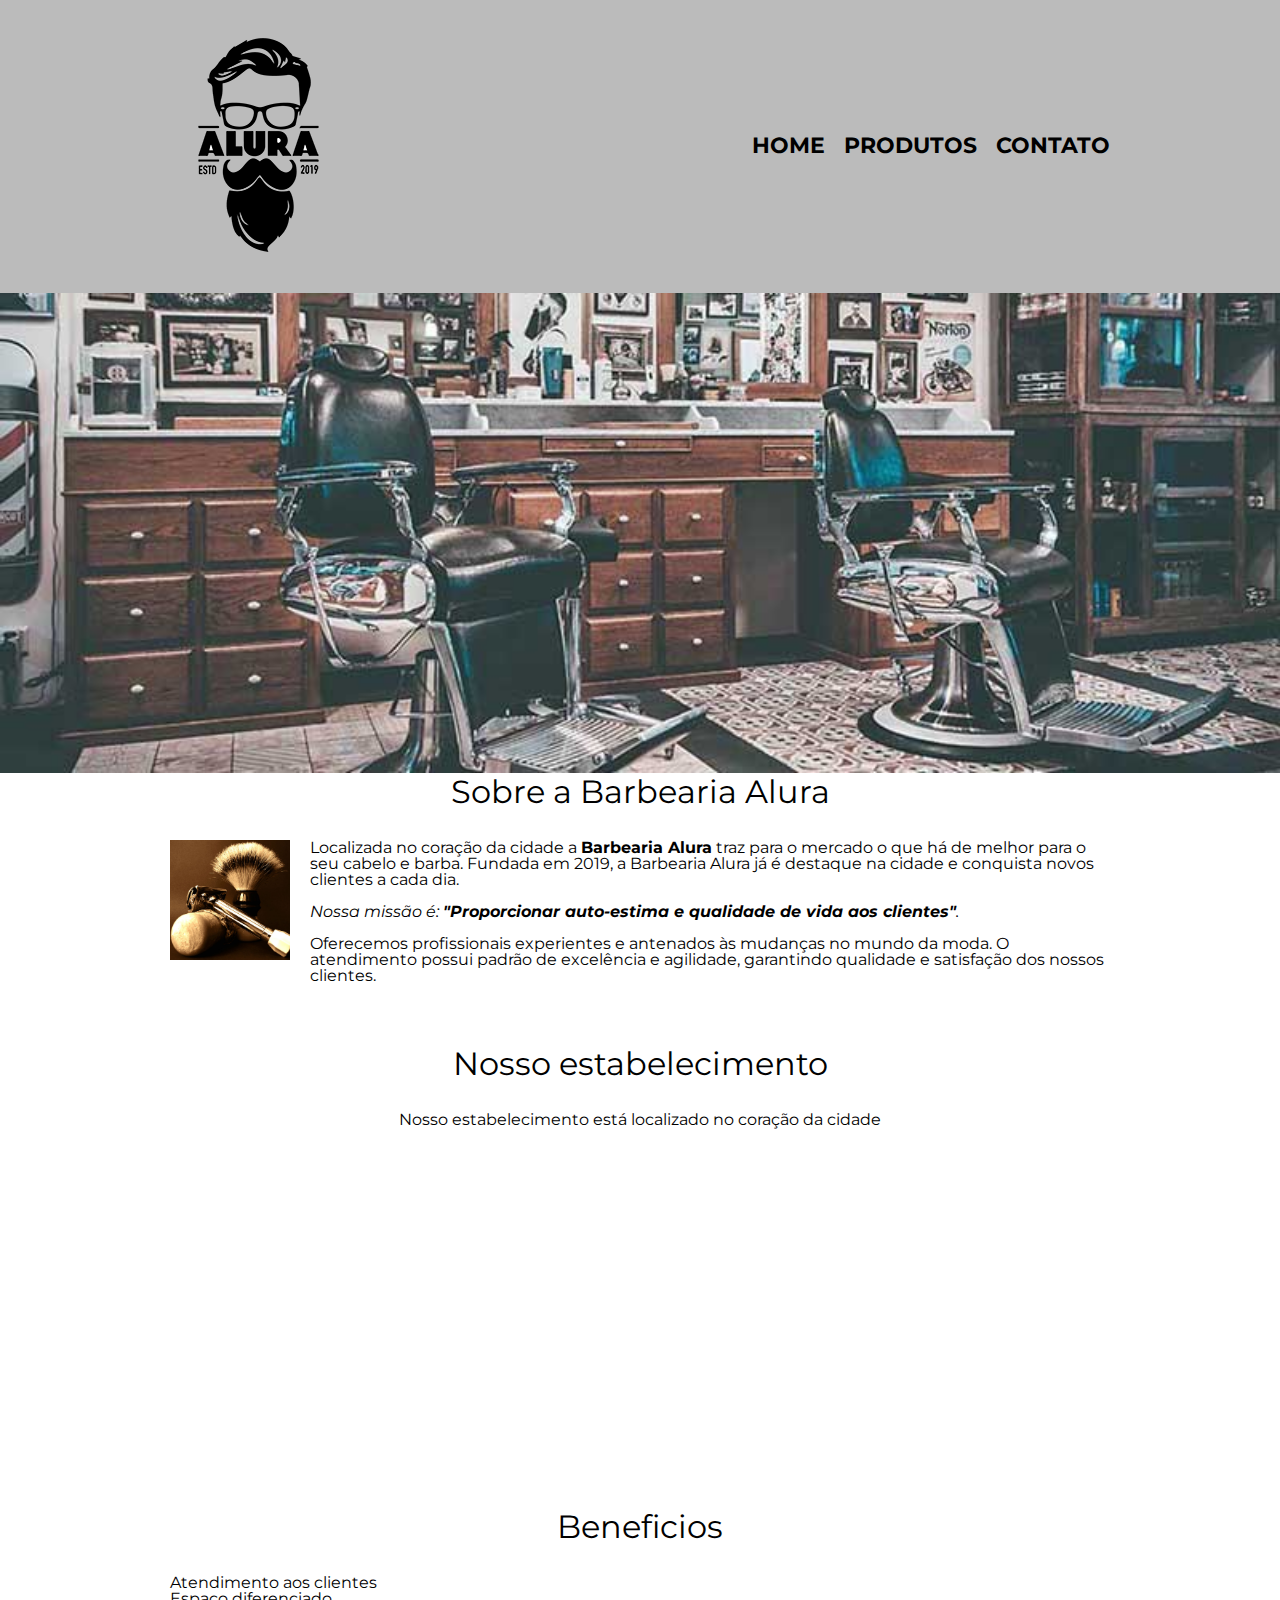
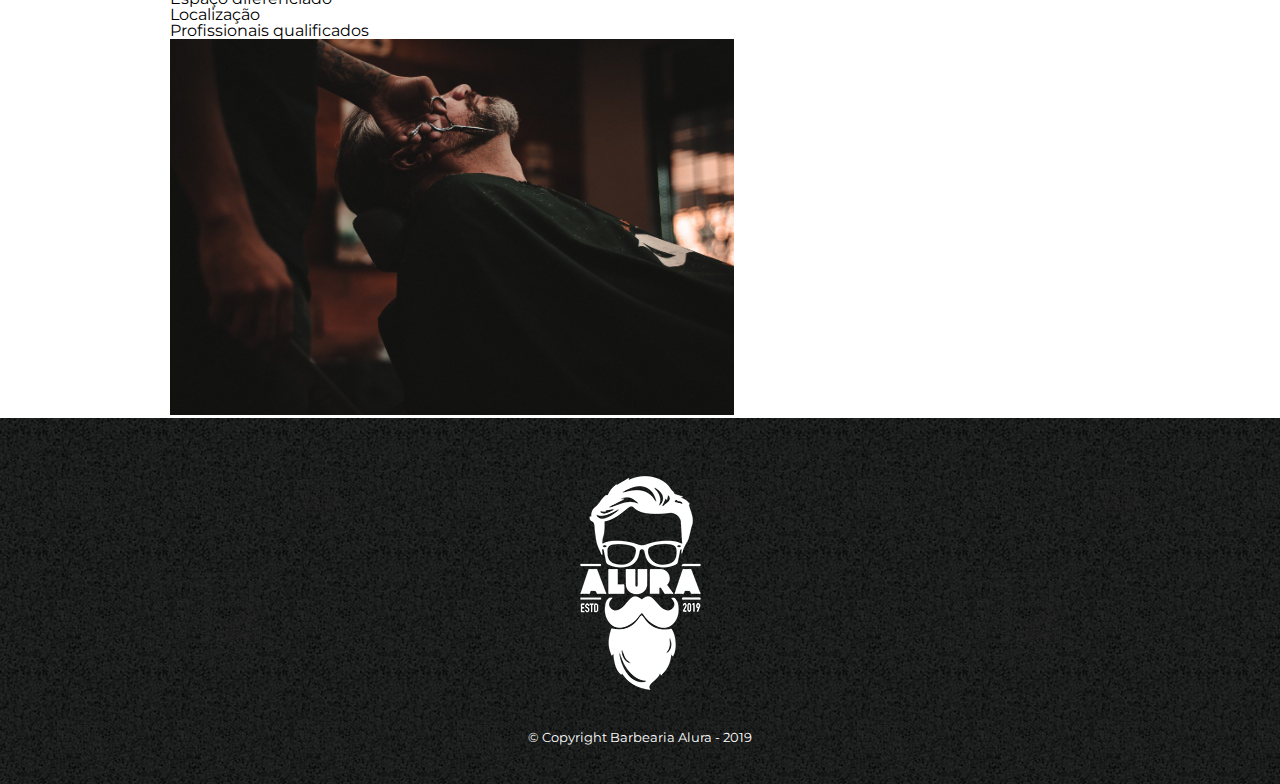
==== index.html @ 4f691e13 "adicionando mapa" ====
<!DOCTYPE html>
<html lang="pt-br">

<head>
    <meta charset="UTF-8">
    <title>Barbearia Alura</title>
    <link rel="stylesheet" href="reset.css">
    <link rel="stylesheet" href="style.css">
    <link href="https://fonts.googleapis.com/css2?family=Montserrat:wght@300;400;700&display=swap" rel="stylesheet">
</head>

<body>
    <header>
        <div class="caixa">
            <h1><img src="./img/logo.png" alt="Logo da Barbearia Alura"></h1>
            <nav>
                <ul>
                    <li><a href="index.html">Home</a></li>
                    <li><a href="produtos.html">Produtos</a></li>
                    <li><a href="contato.html">Contato</a></li>
                </ul>
            </nav>
        </div>
    </header>

    <img class="banner" src="./img/banner.jpg">

    <main>
        <section class="principal">
            <h2 class="titulo-principal">Sobre a Barbearia Alura</h2>

            <img class="utensilios" src="./img/utensilios.jpg" alt="Utensilios de um barbeiro">

            <p>Localizada no coração da cidade a <strong>Barbearia Alura</strong> traz para o mercado o que há de melhor
                para o seu cabelo e barba. Fundada em 2019, a Barbearia Alura já é destaque na cidade e conquista novos
                clientes a cada dia.
            </p>

            <p id="missao"><em>Nossa missão é: <strong>"Proporcionar auto-estima e qualidade de vida aos
                        clientes"</strong>.</em>
            </p>

            <p>Oferecemos profissionais experientes e antenados às mudanças no mundo da moda.
                O atendimento possui padrão de excelência e agilidade, garantindo qualidade e satisfação dos nossos
                clientes.
            </p>
        </section>

        <section class="mapa">
            <h3 class="titulo-principal">Nosso estabelecimento</h3>
            <p>Nosso estabelecimento está localizado no coração da cidade</p>

            <iframe
                src="https://www.google.com/maps/embed?pb=!1m16!1m12!1m3!1d2585.509267783664!2d-46.63420030121987!3d-23.587748647085117!2m3!1f0!2f0!3f0!3m2!1i1024!2i768!4f13.1!2m1!1salura%20sao%20paulo!5e0!3m2!1spt-BR!2sbr!4v1673285305959!5m2!1spt-BR!2sbr"
                width="100%" height="300" style="border:0;" allowfullscreen="" loading="lazy"
                referrerpolicy="no-referrer-when-downgrade"></iframe>
        </section>

        <section class="beneficios">
            <h3 class="titulo-principal">Beneficios</h3>
            <ul class="lista-beneficios">
                <li class="itens">Atendimento aos clientes</li>
                <li class="itens">Espaço diferenciado</li>
                <li class="itens">Localização</li>
                <li class="itens">Profissionais qualificados</li>
            </ul>
            <img src="./img/beneficios.jpg" class="imagem-beneficios">
        </section>
    </main>

    <footer>
        <img src="./img/logo-branco.png">
        <p class="copyright">&copy; Copyright Barbearia Alura - 2019</p>
    </footer>

</body>

</html>
---- style.css ----
body {
    font-family: 'Montserrat', sans-serif;
}

header {
    background-color: #bbbbbb;
    padding: 20px 0;
}

.caixa {
    position: relative;
    width: 940px;
    margin: 0 auto;
}

nav {
    position: absolute;
    top: 115px;
    right: 0;
}

nav li {
    display: inline;
    margin: 0 0 0 15px;
}

nav a {
    text-transform: uppercase;
    color: #000000;
    font-weight: bold;
    font-size: 22px;
    text-decoration: none;
}

nav a:hover {
    color: #C78C19;
    text-decoration: underline;
}

.produtos {
    width: 940px;
    margin: 0 auto;
    padding: 50px 0;
}

.produtos li {
    display: inline-block;
    text-align: center;
    width: 30%;
    vertical-align: top;
    margin: 0 1.5%;
    padding: 30px 20px;
    box-sizing: border-box;
    border: 3px solid black;
    border-radius: 10px;
}

.produtos li:hover {
    border-color: #C78C19;
}

.produtos li:active {
    border-color: #088C19;
}

.produtos li:hover h2 {
    font-size: 34px;
}

.produtos h2 {
    font-size: 30px;
    font-weight: bold;
}

.produto-descricao {
    font-size: 18px;
}

.produto-preco {
    font-size: 22px;
    font-weight: bold;
    margin-top: 10px;
}

footer {
    text-align: center;
    background: url("./img/bg.jpg");
    padding: 40px 0;
}

.copyright {
    color: #ffffff;
    font-size: 13px;
    margin-top: 20px;
}

main {
    width: 940px;
    margin: 0 auto;
}

form {
    margin: 40px 0;
}

form label,
form legend {
    display: block;
    font-size: 20px;
    margin-bottom: 10px;
}

.input-padrao {
    display: block;
    margin-bottom: 20px;
    padding: 10px 25px;
    width: 50%;
}

.checkbox {
    margin: 20px 0;
}

.enviar {
    width: 40%;
    padding: 15px 0px;
    background-color: orange;
    color: white;
    font-weight: bold;
    font-size: 18px;
    border: none;
    border-radius: 5px;
    transition: 1s all;
    cursor: pointer;
}

.enviar:hover {
    background: darkorange;
    transform: scale(1.2);
}

table {
    margin: 20px 0 40px;
}

thead {
    background: #555555;
    color: white;
    font-weight: bold;
}

td,
th {
    border: 1px solid #000000;
    padding: 8px 15px;
}

/* css da pagina inicial */
.banner {
    width: 100%;
}

.titulo-principal {
    text-align: center;
    font-size: 2em;
    margin: 0 0 1em;
    clear: left;
}

.principal p {
    margin: 0 0 1em;
}

.principal strong {
    font-weight: bold;
}

.principal em {
    font-style: italic;
}

.utensilios {
    width: 120px;
    float: left;
    margin: 0 20px 20px 0;
}

.imagem-beneficios {
    width: 60%;
}

.mapa {
    padding: 3em 0;
}

.mapa p {
    margin: 0 0 2em;
    text-align: center;
}
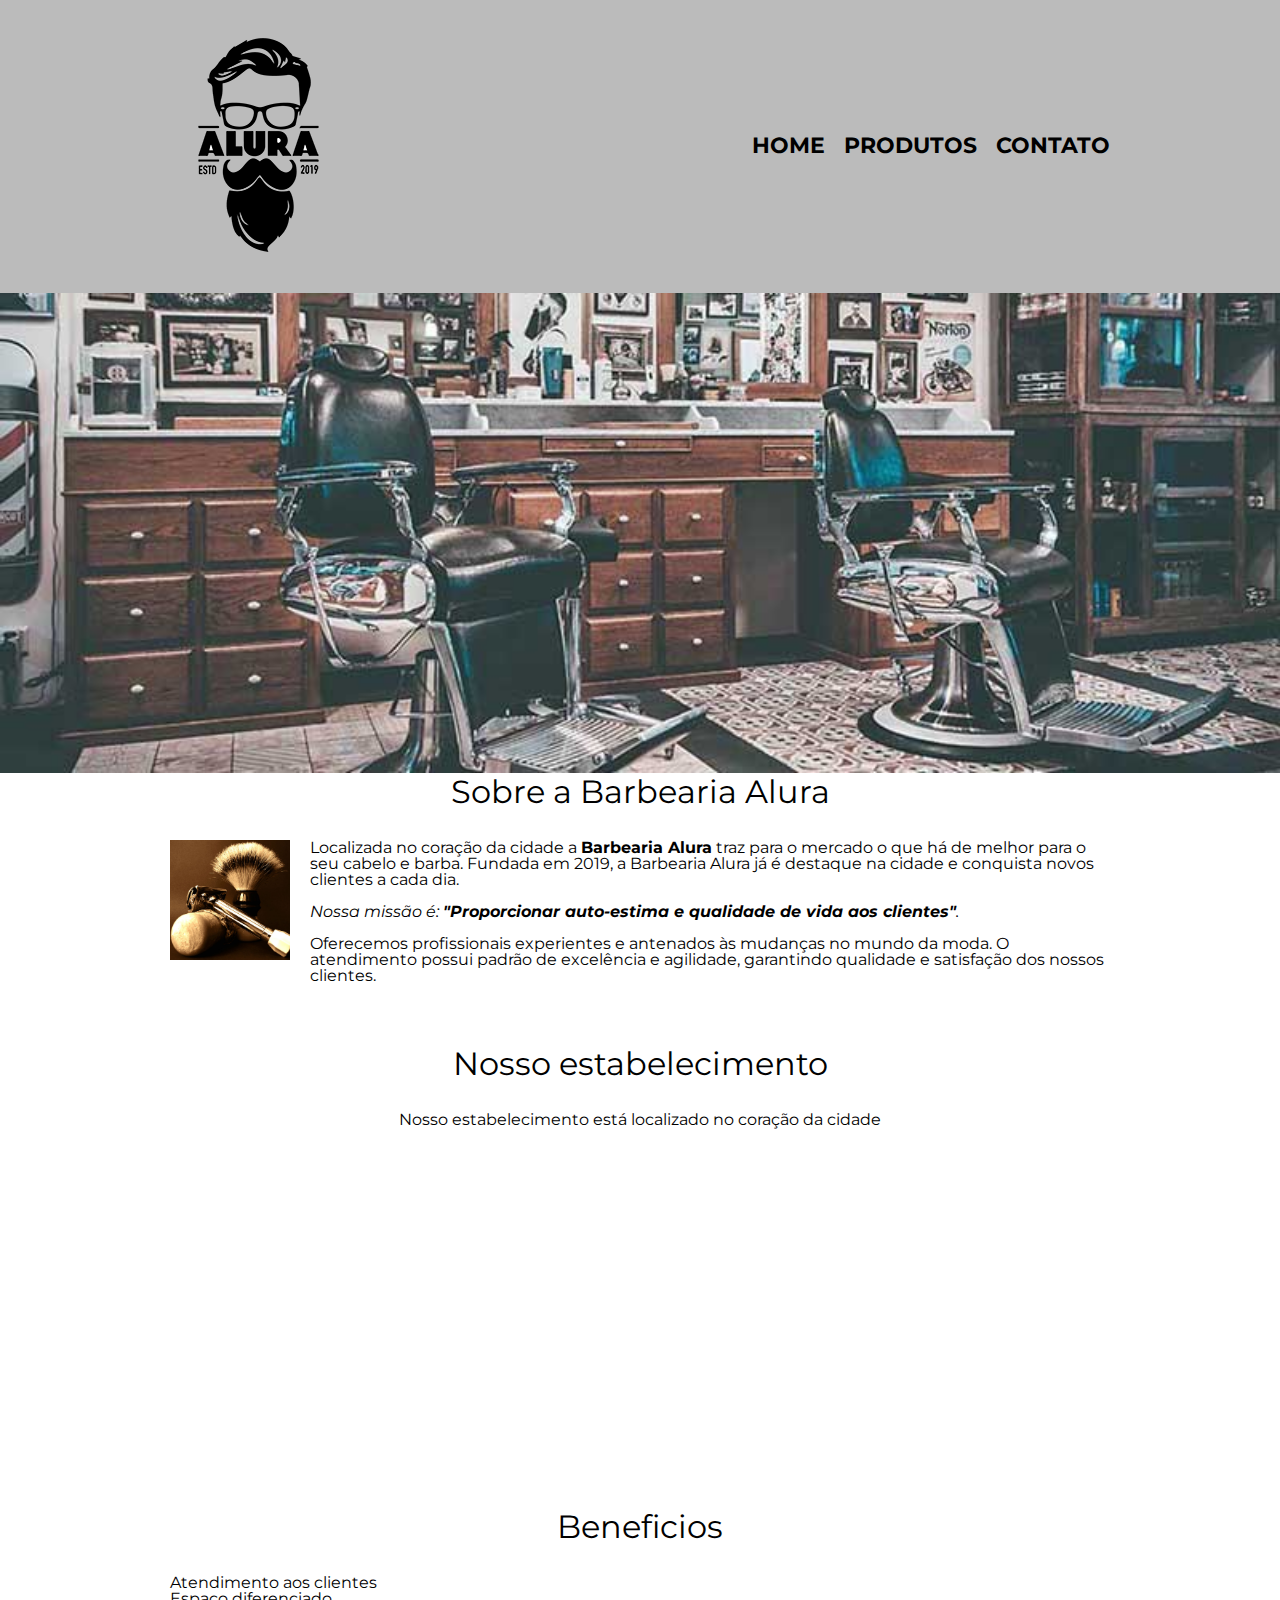
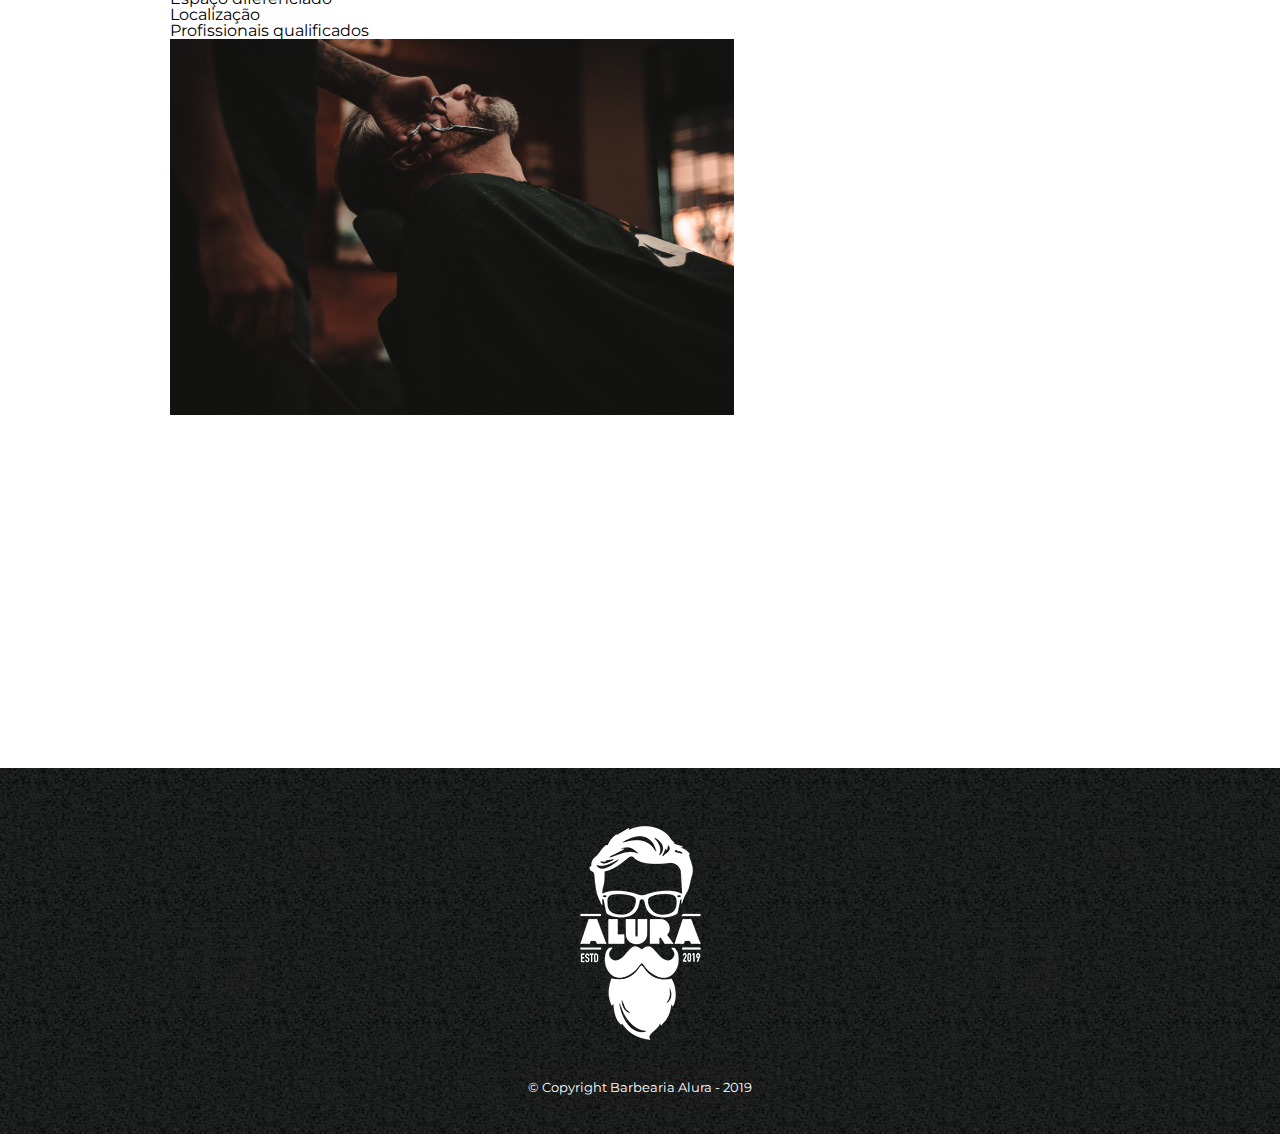
==== commit 48b25d94: "adicionando video" ====
--- a/index.html
+++ b/index.html
@@ -65,6 +65,14 @@
                 <li class="itens">Profissionais qualificados</li>
             </ul>
             <img src="./img/beneficios.jpg" class="imagem-beneficios">
+
+            <div class="video">
+                <iframe width="560" height="315" src="https://www.youtube.com/embed/QmtPlbxB7rA"
+                    title="YouTube video player" frameborder="0"
+                    allow="accelerometer; autoplay; clipboard-write; encrypted-media; gyroscope; picture-in-picture; web-share"
+                    allowfullscreen></iframe>
+            </div>
+
         </section>
     </main>
 
--- a/style.css
+++ b/style.css
@@ -197,3 +197,8 @@
     margin: 0 0 2em;
     text-align: center;
 }
+
+.video {
+    width: 550px;
+    margin: 1em auto;
+}
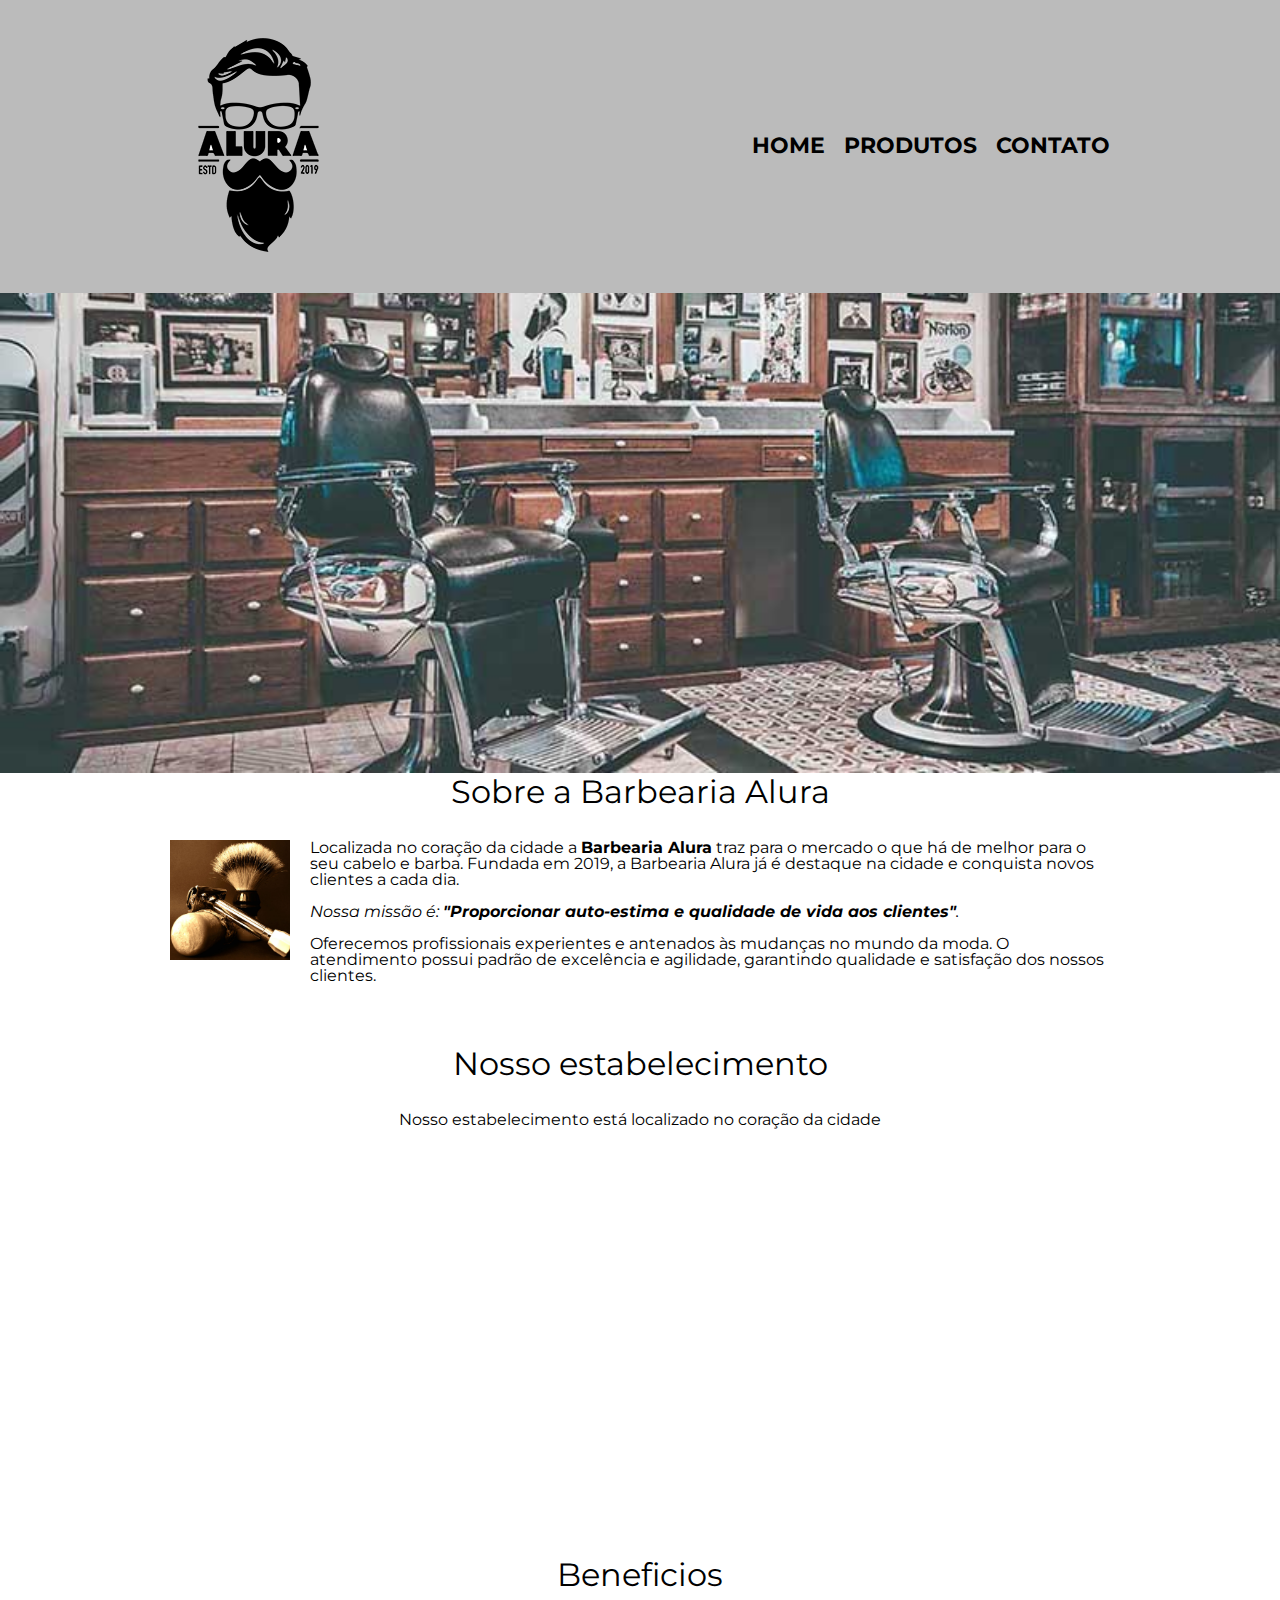
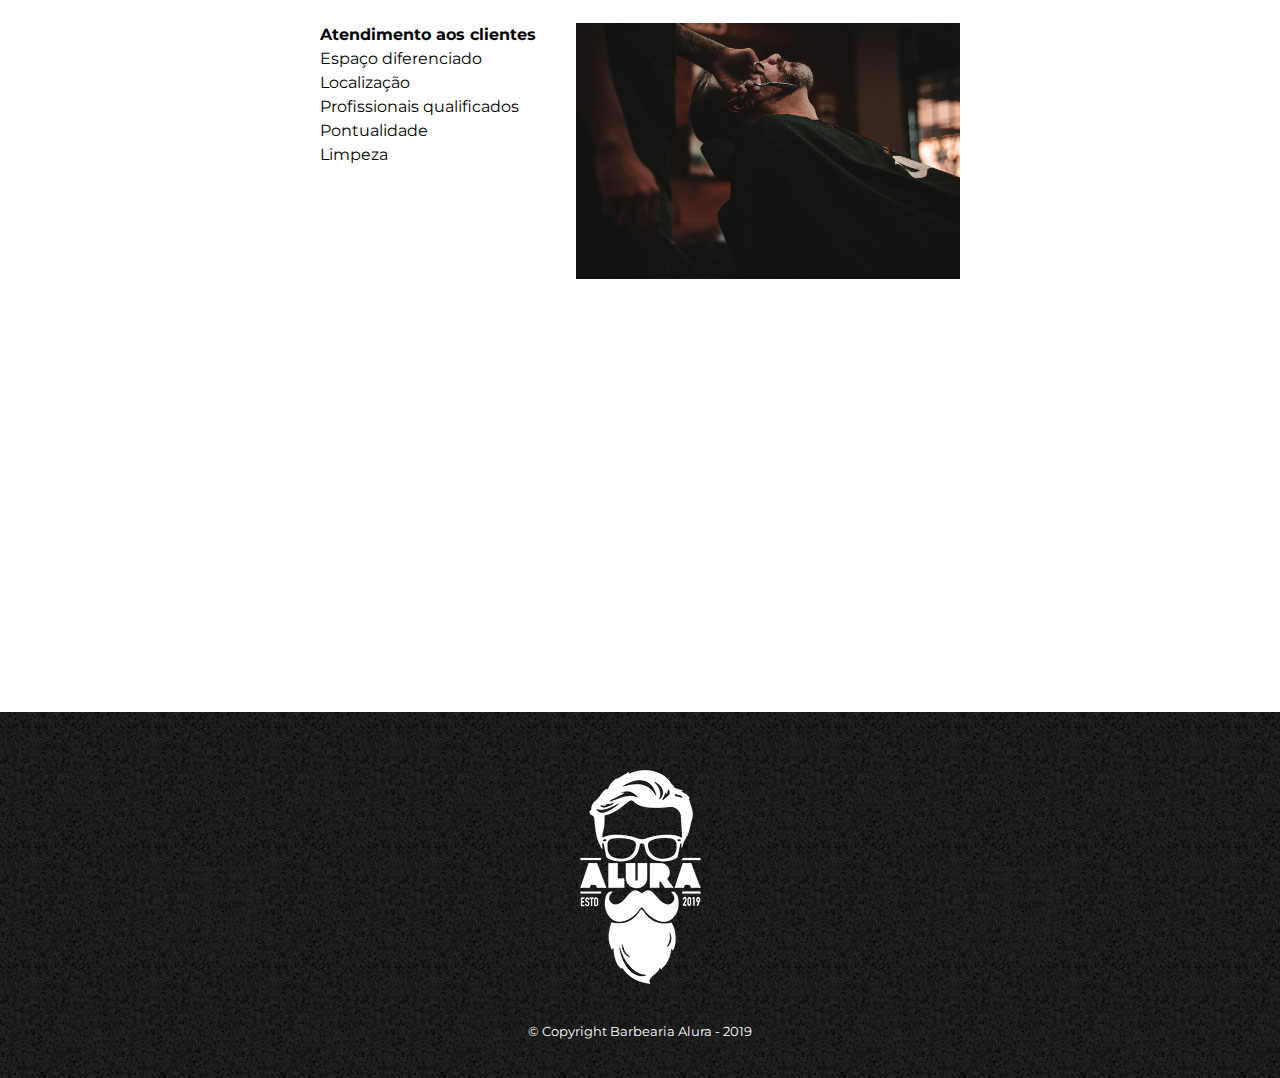
==== commit f968e107: "pseudo-classes" ====
--- a/index.html
+++ b/index.html
@@ -58,13 +58,17 @@
 
         <section class="beneficios">
             <h3 class="titulo-principal">Beneficios</h3>
-            <ul class="lista-beneficios">
-                <li class="itens">Atendimento aos clientes</li>
-                <li class="itens">Espaço diferenciado</li>
-                <li class="itens">Localização</li>
-                <li class="itens">Profissionais qualificados</li>
-            </ul>
-            <img src="./img/beneficios.jpg" class="imagem-beneficios">
+
+            <div class="conteudo-beneficios">
+                <ul class="lista-beneficios">
+                    <li class="itens">Atendimento aos clientes</li>
+                    <li class="itens">Espaço diferenciado</li>
+                    <li class="itens">Localização</li>
+                    <li class="itens">Profissionais qualificados</li>
+                    <li class="itens">Pontualidade</li>
+                    <li class="itens">Limpeza</li>
+                </ul><img src="./img/beneficios.jpg" class="imagem-beneficios">
+            </div>
 
             <div class="video">
                 <iframe width="560" height="315" src="https://www.youtube.com/embed/QmtPlbxB7rA"
--- a/style.css
+++ b/style.css
@@ -184,21 +184,43 @@
     float: left;
     margin: 0 20px 20px 0;
 }
+.mapa {
+    padding: 3em 0;
+}
+
+.mapa p {
+    margin: 0 0 2em;
+    text-align: center;
+}
+
+.beneficios {
+    padding: 3em 0;
+}
+
+.conteudo-beneficios {
+    width: 640px;
+    margin: 0 auto;
+}
+
+.lista-beneficios {
+    width: 40%;
+    display: inline-block;
+    vertical-align: top;
+}
+
+.itens {
+    line-height: 1.5em;
+}
+
+.itens:first-child {
+    font-weight: bold;
+}
 
 .imagem-beneficios {
     width: 60%;
 }
 
-.mapa {
-    padding: 3em 0;
-}
-
-.mapa p {
-    margin: 0 0 2em;
-    text-align: center;
-}
-
 .video {
     width: 550px;
-    margin: 1em auto;
-}
+    margin: 2em auto;
+}
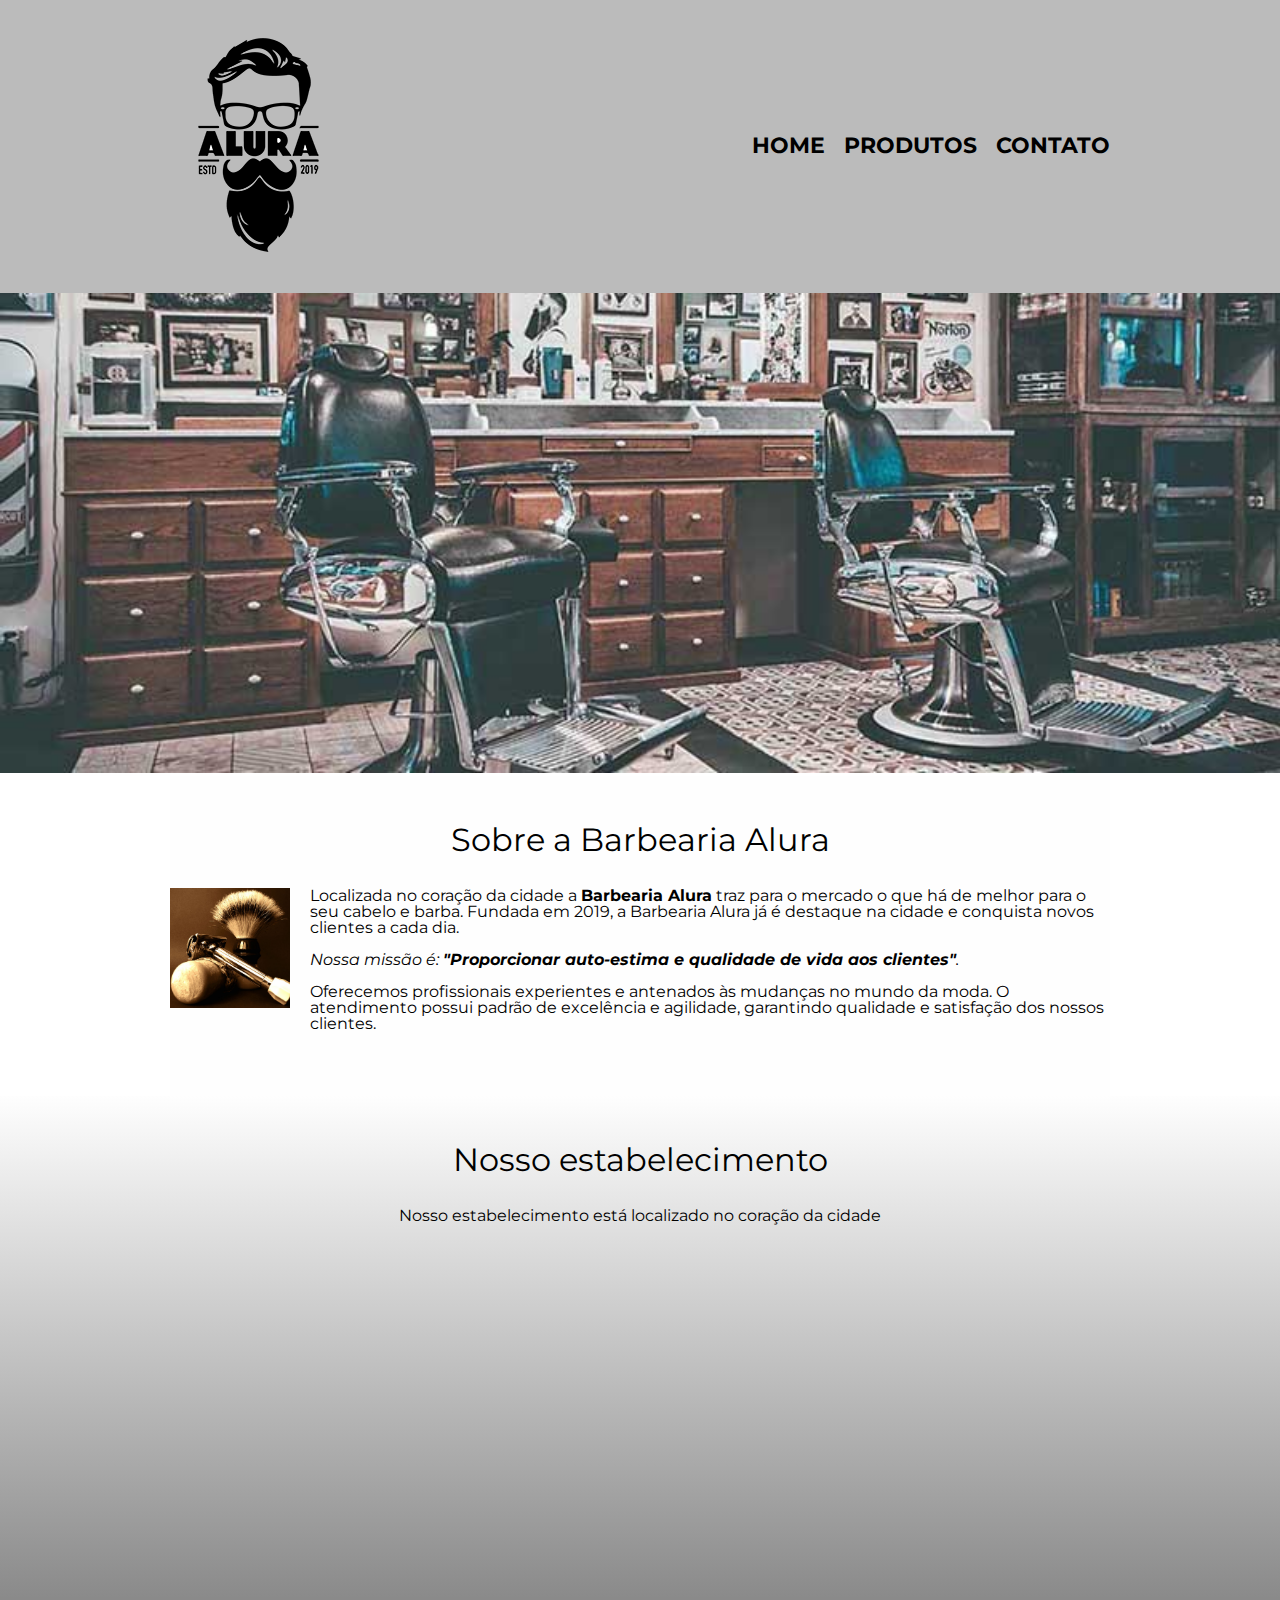
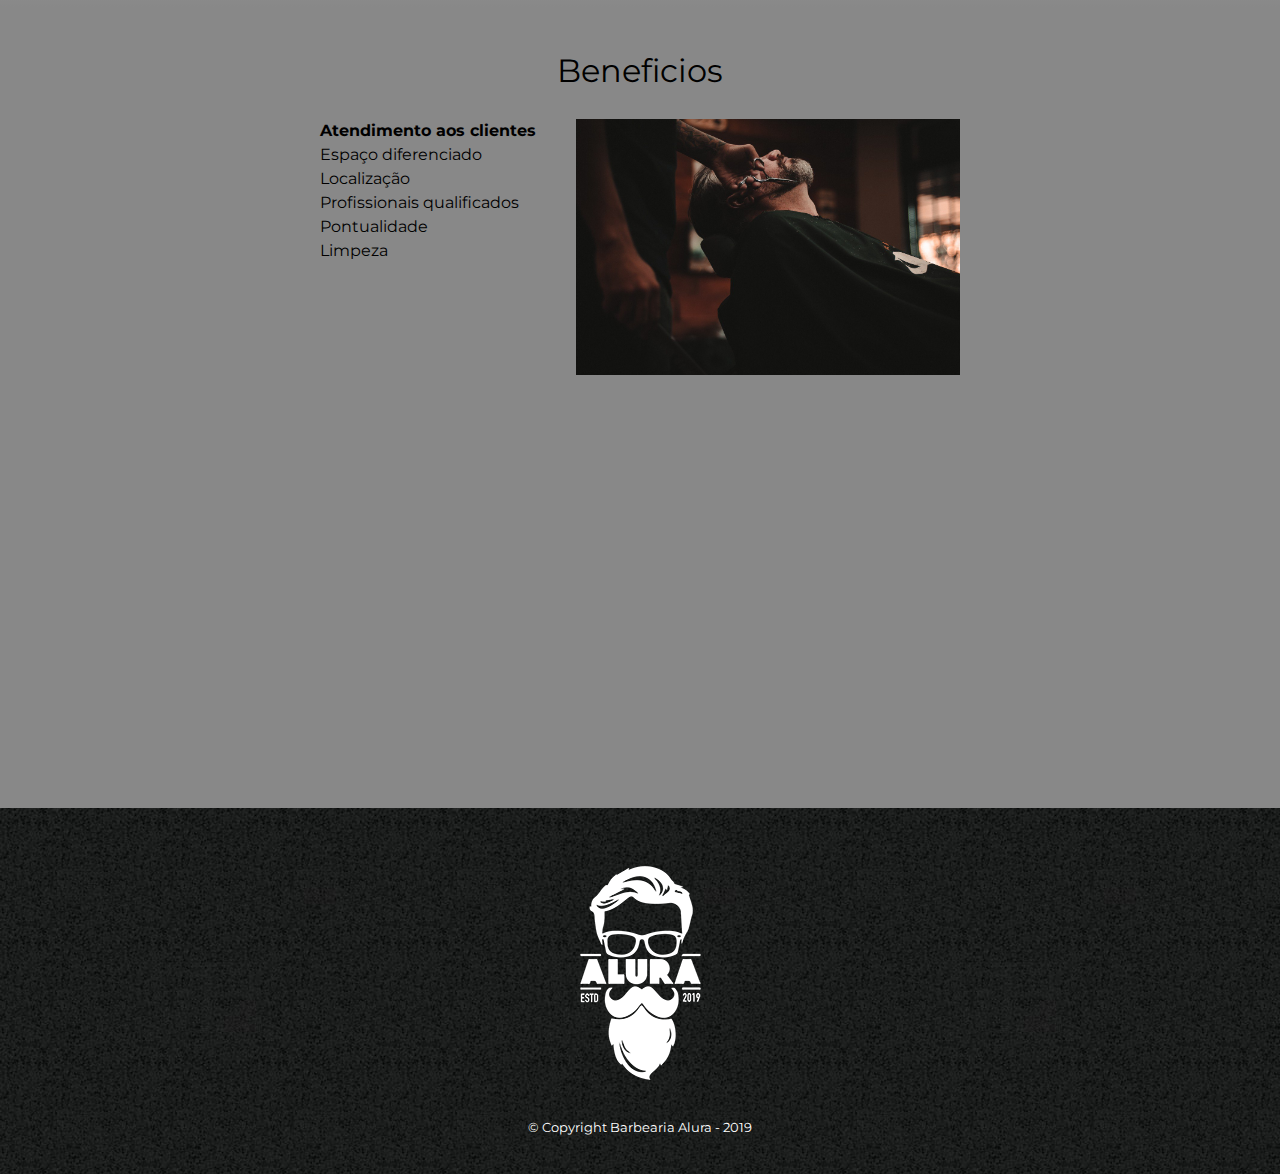
==== commit 98486caa: "aplicando gradiente" ====
--- a/index.html
+++ b/index.html
@@ -50,10 +50,12 @@
             <h3 class="titulo-principal">Nosso estabelecimento</h3>
             <p>Nosso estabelecimento está localizado no coração da cidade</p>
 
-            <iframe
-                src="https://www.google.com/maps/embed?pb=!1m16!1m12!1m3!1d2585.509267783664!2d-46.63420030121987!3d-23.587748647085117!2m3!1f0!2f0!3f0!3m2!1i1024!2i768!4f13.1!2m1!1salura%20sao%20paulo!5e0!3m2!1spt-BR!2sbr!4v1673285305959!5m2!1spt-BR!2sbr"
-                width="100%" height="300" style="border:0;" allowfullscreen="" loading="lazy"
-                referrerpolicy="no-referrer-when-downgrade"></iframe>
+            <div class="mapa-conteudo">
+                <iframe
+                    src="https://www.google.com/maps/embed?pb=!1m16!1m12!1m3!1d2585.509267783664!2d-46.63420030121987!3d-23.587748647085117!2m3!1f0!2f0!3f0!3m2!1i1024!2i768!4f13.1!2m1!1salura%20sao%20paulo!5e0!3m2!1spt-BR!2sbr!4v1673285305959!5m2!1spt-BR!2sbr"
+                    width="100%" height="300" style="border:0;" allowfullscreen="" loading="lazy"
+                    referrerpolicy="no-referrer-when-downgrade"></iframe>
+            </div>
         </section>
 
         <section class="beneficios">
--- a/style.css
+++ b/style.css
@@ -95,8 +95,7 @@
 }
 
 main {
-    width: 940px;
-    margin: 0 auto;
+
 }
 
 form {
@@ -167,6 +166,13 @@
     clear: left;
 }
 
+.principal {
+    padding: 3em 0;
+    background: #FEFEFE;
+    width: 940px;
+    margin: 0 auto;
+}
+
 .principal p {
     margin: 0 0 1em;
 }
@@ -186,6 +192,7 @@
 }
 .mapa {
     padding: 3em 0;
+    background: linear-gradient(#FEFEFE, #888888);
 }
 
 .mapa p {
@@ -193,8 +200,15 @@
     text-align: center;
 }
 
+.mapa-conteudo {
+    width: 940px;
+    margin: 0 auto;
+}
+
 .beneficios {
     padding: 3em 0;
+    background: #888888;
+
 }
 
 .conteudo-beneficios {
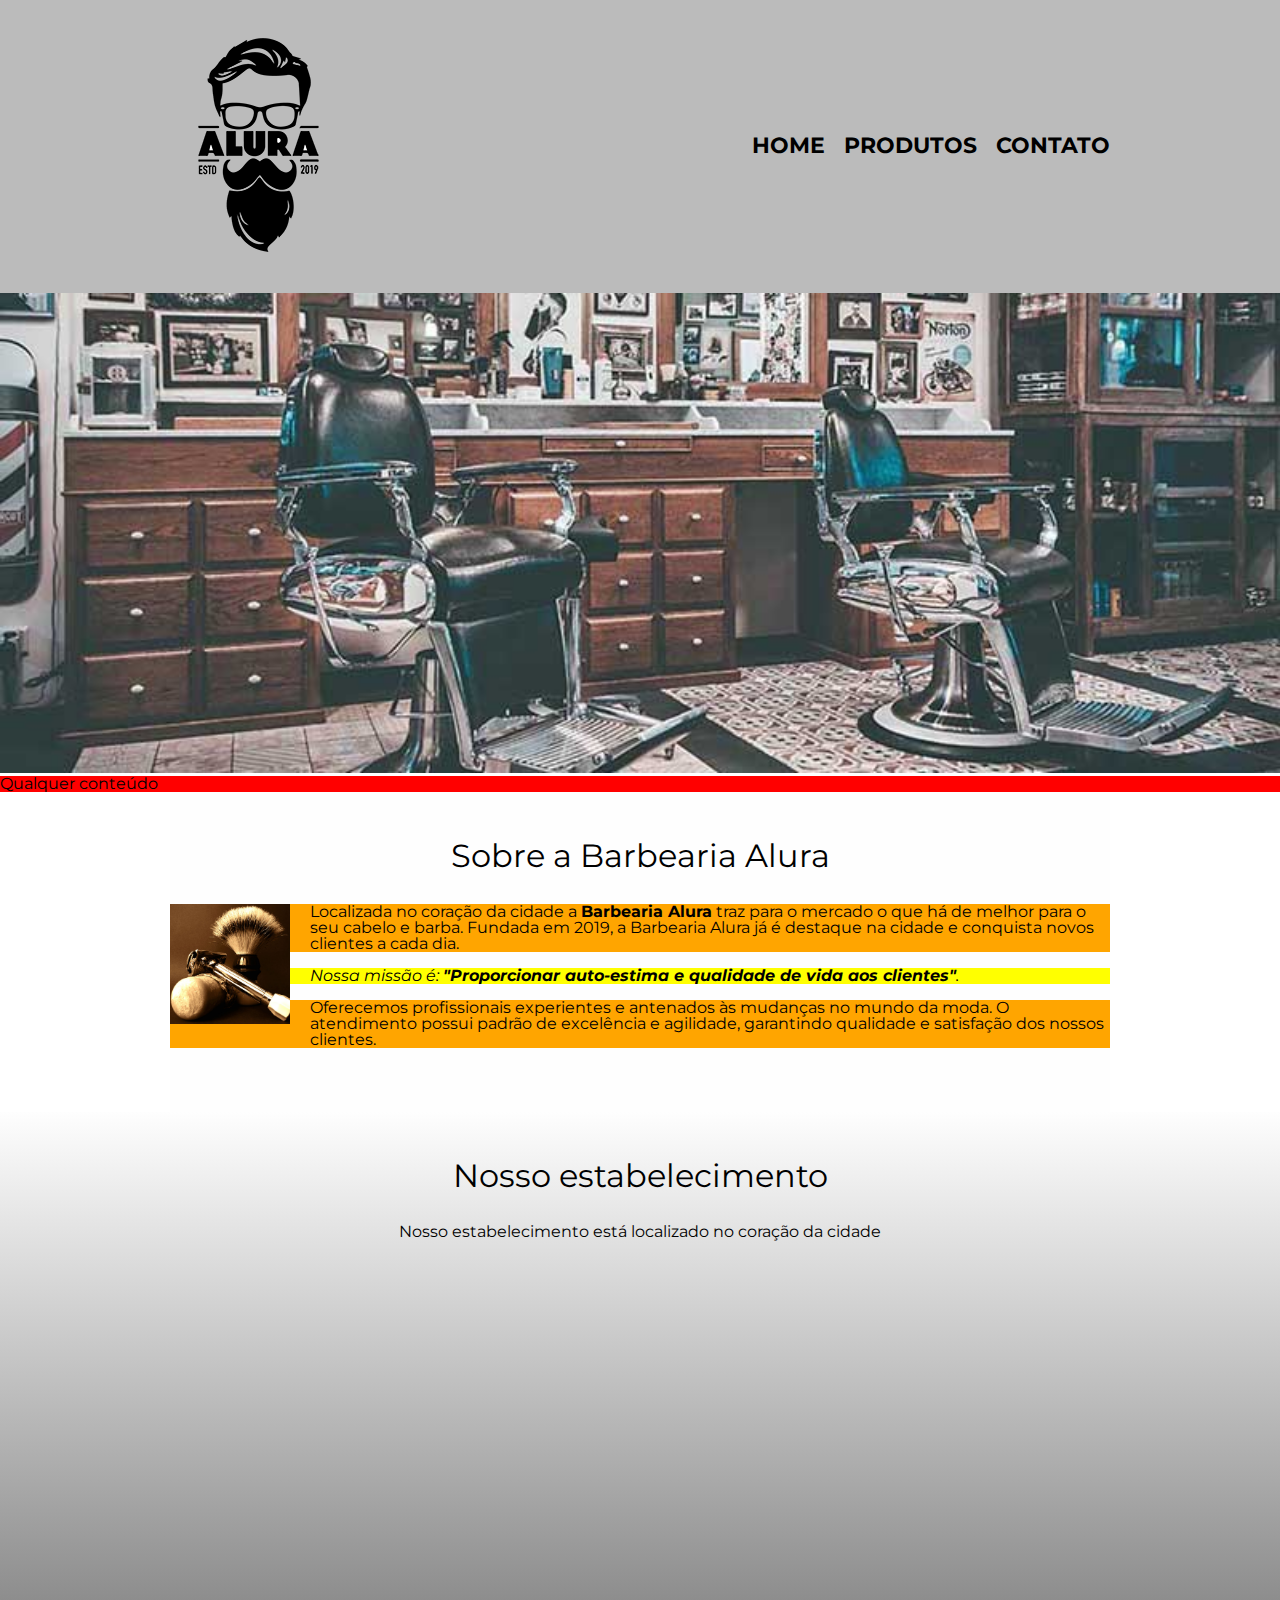
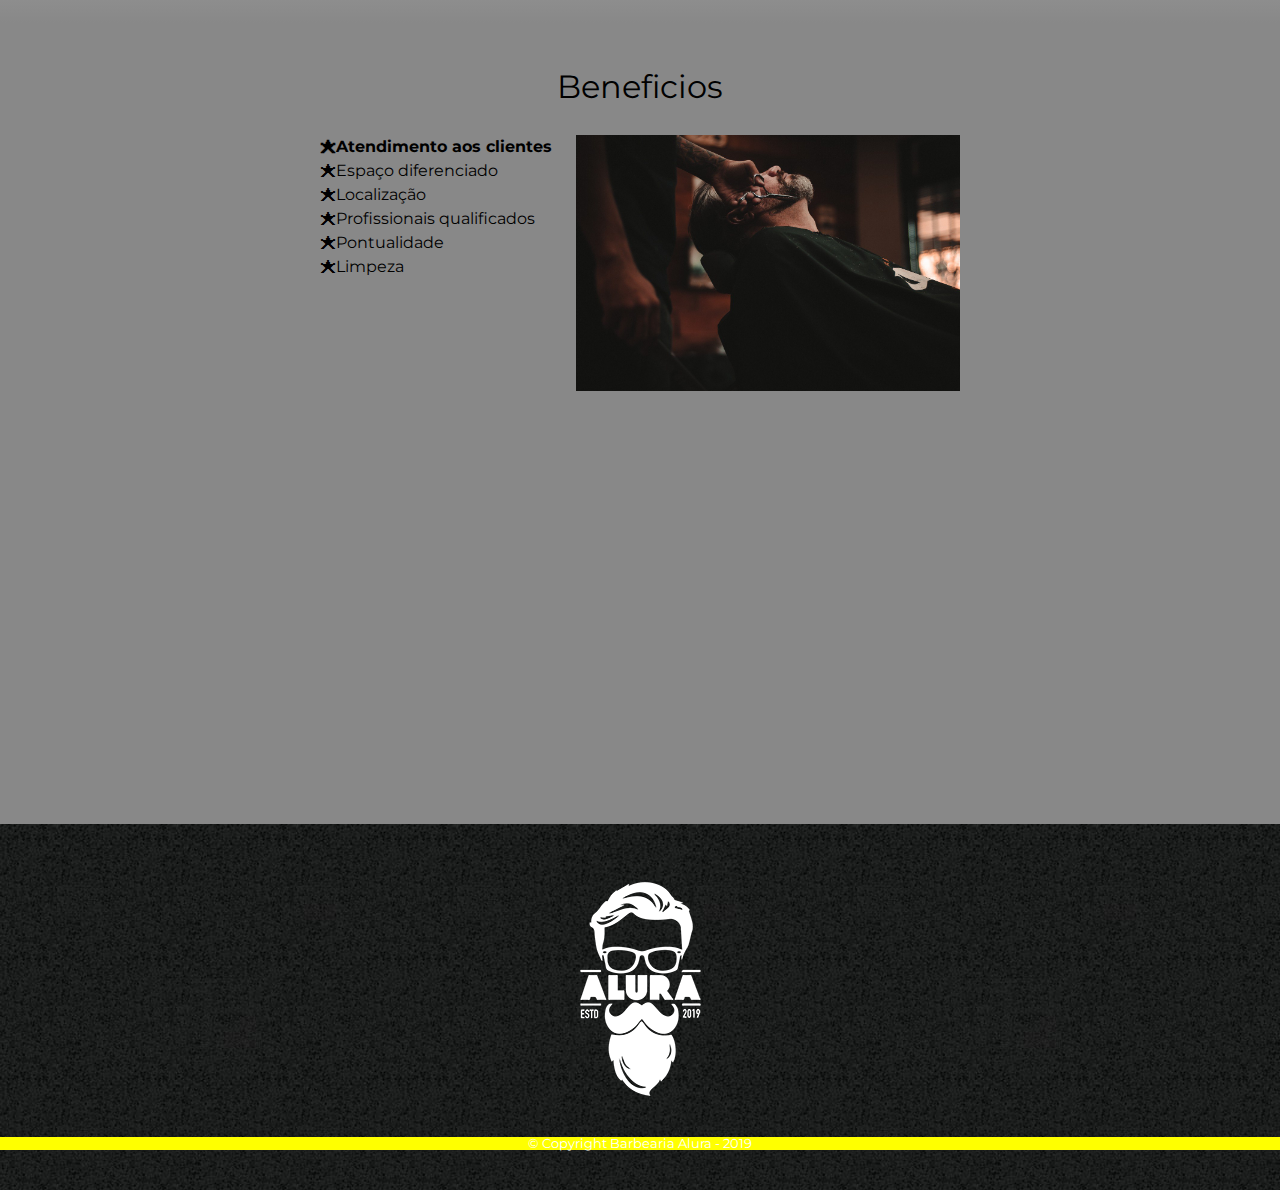
==== commit fbde3e68: "css - seletores avançados" ====
--- a/index.html
+++ b/index.html
@@ -26,6 +26,7 @@
     <img class="banner" src="./img/banner.jpg">
 
     <main>
+        <p>Qualquer conteúdo</p>
         <section class="principal">
             <h2 class="titulo-principal">Sobre a Barbearia Alura</h2>
 
--- a/style.css
+++ b/style.css
@@ -230,6 +230,10 @@
     font-weight: bold;
 }
 
+.itens::before {
+    content: "🟊";
+}
+
 .imagem-beneficios {
     width: 60%;
 }
@@ -238,3 +242,19 @@
     width: 550px;
     margin: 2em auto;
 }
+
+main > p {
+    background: red;
+}
+
+img + p {
+    background: blue;
+}
+
+img ~ p {
+    background: yellow;
+}
+
+.principal p:not(#missao) {
+    background: orange;
+}
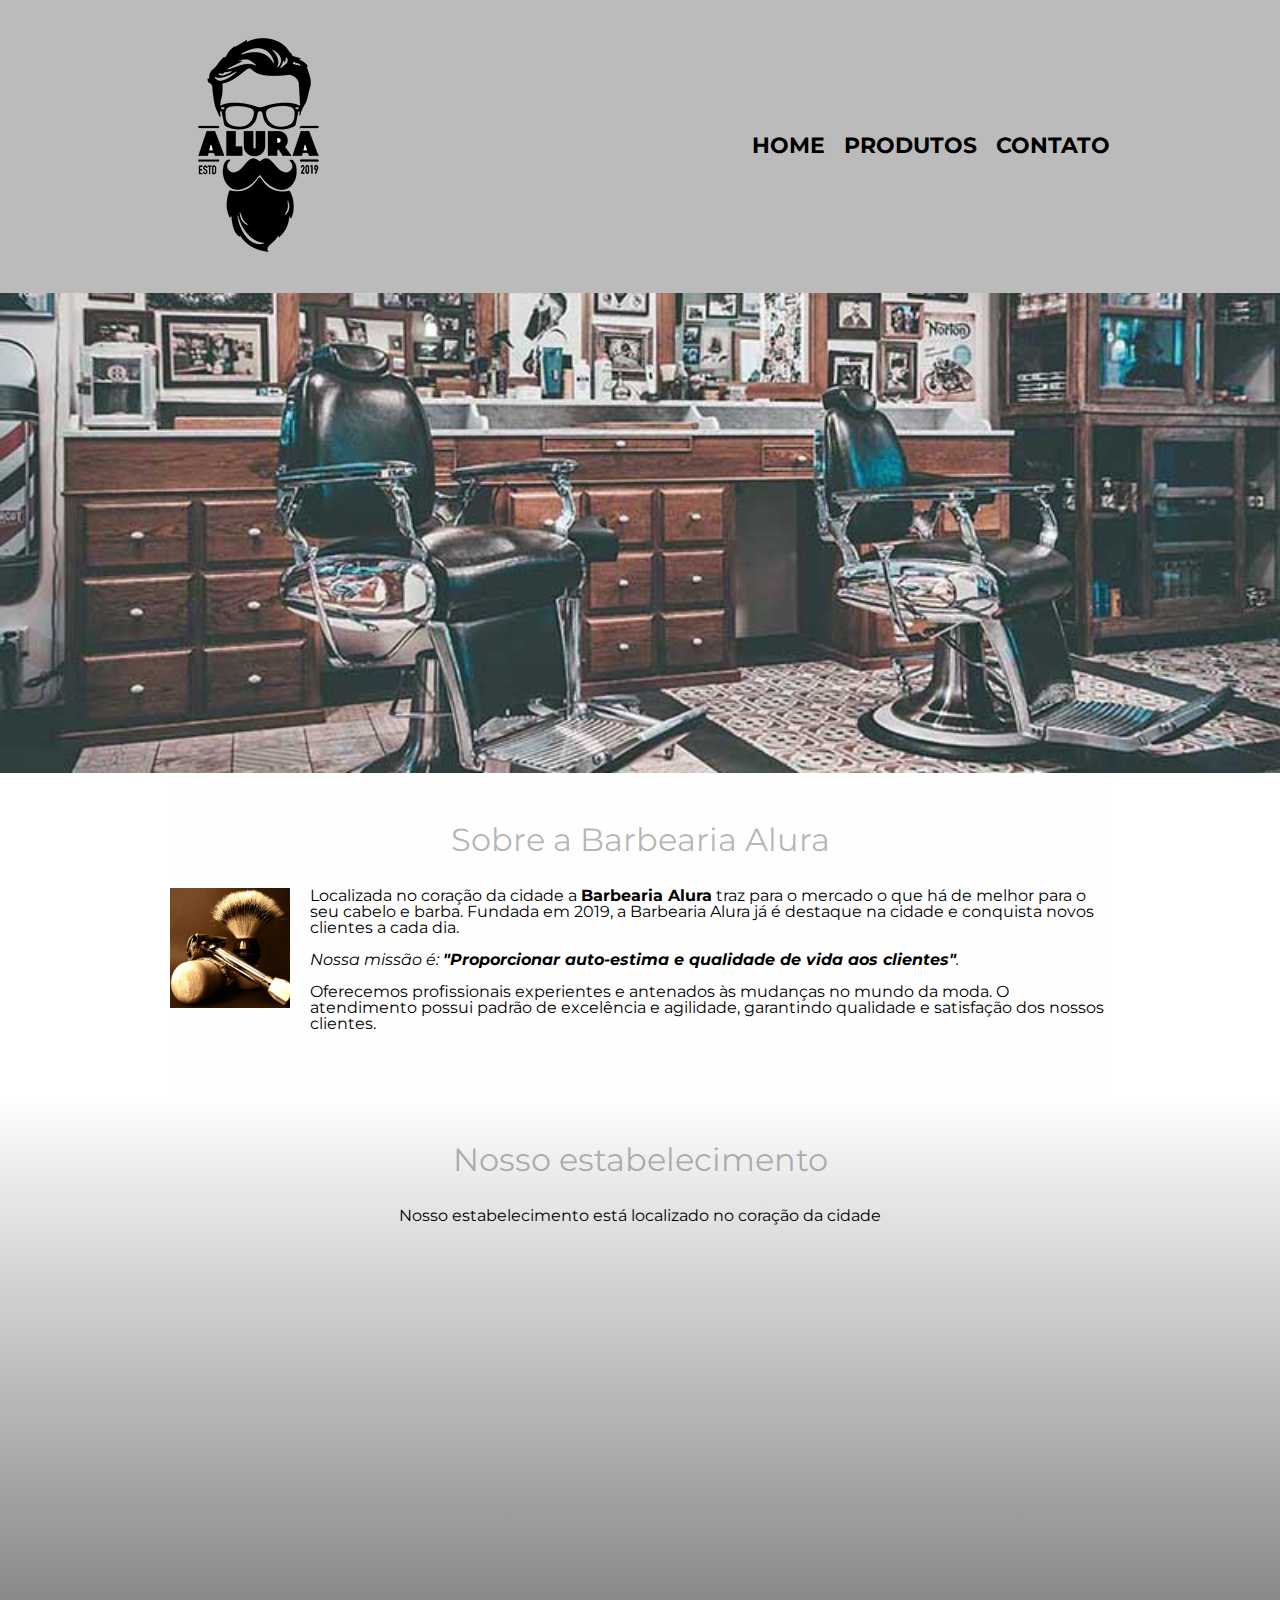
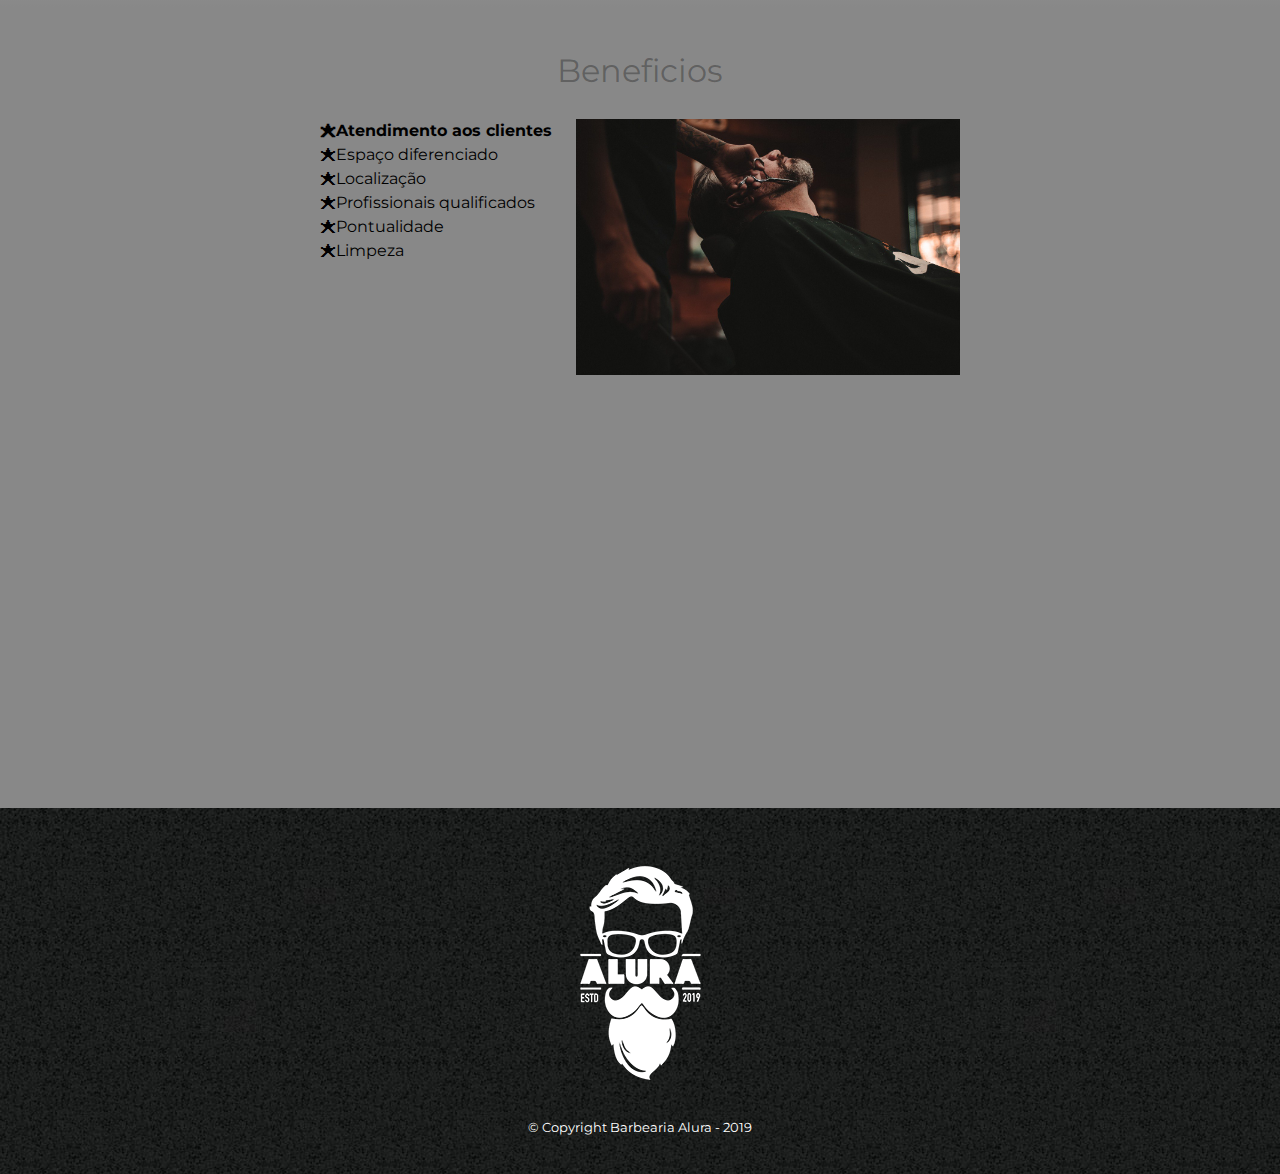
==== commit 7facdd53: "opacidade" ====
--- a/index.html
+++ b/index.html
@@ -26,7 +26,6 @@
     <img class="banner" src="./img/banner.jpg">
 
     <main>
-        <p>Qualquer conteúdo</p>
         <section class="principal">
             <h2 class="titulo-principal">Sobre a Barbearia Alura</h2>
 
--- a/style.css
+++ b/style.css
@@ -164,6 +164,7 @@
     font-size: 2em;
     margin: 0 0 1em;
     clear: left;
+    color: rgb(0, 0, 0, 0.3);
 }
 
 .principal {
@@ -236,25 +237,15 @@
 
 .imagem-beneficios {
     width: 60%;
+    opacity: 1;
+    transition: 400ms;
+}
+
+.imagem-beneficios:hover {
+    opacity: 0.3;
 }
 
 .video {
     width: 550px;
     margin: 2em auto;
 }
-
-main > p {
-    background: red;
-}
-
-img + p {
-    background: blue;
-}
-
-img ~ p {
-    background: yellow;
-}
-
-.principal p:not(#missao) {
-    background: orange;
-}
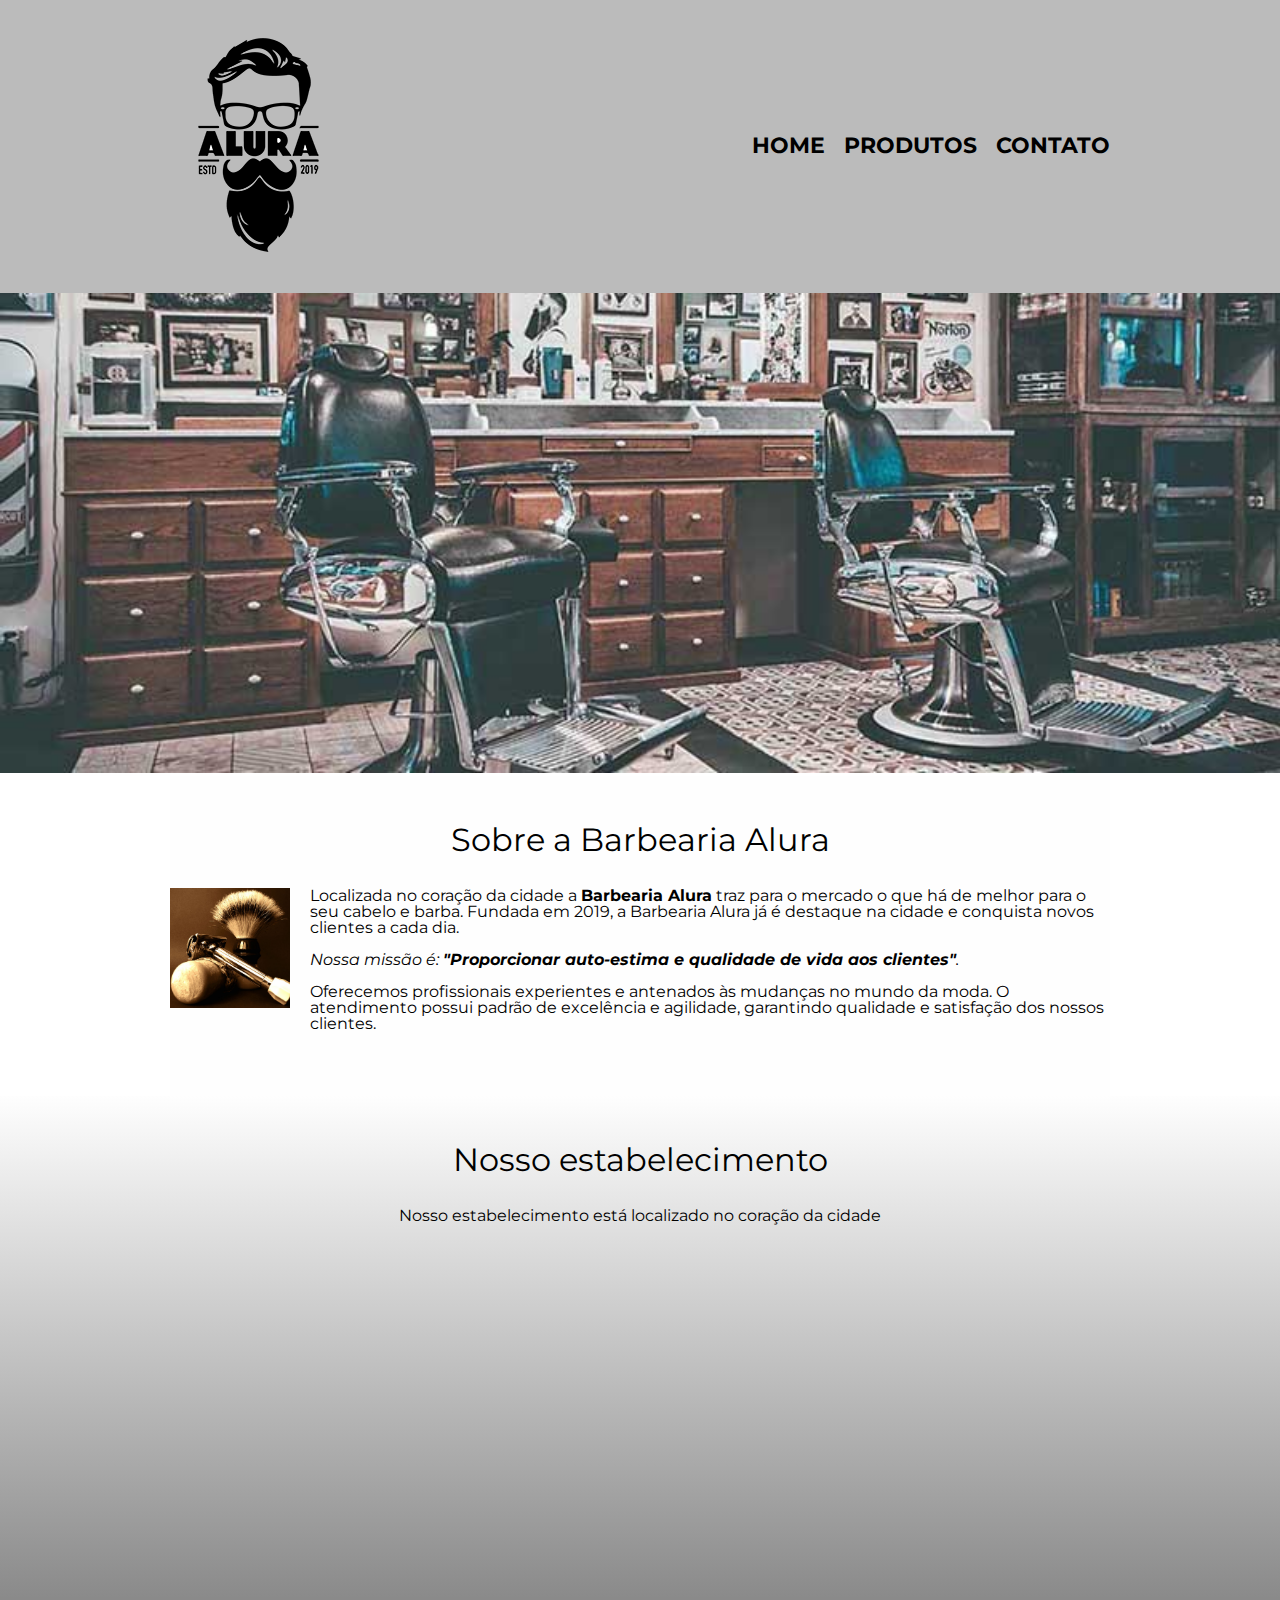
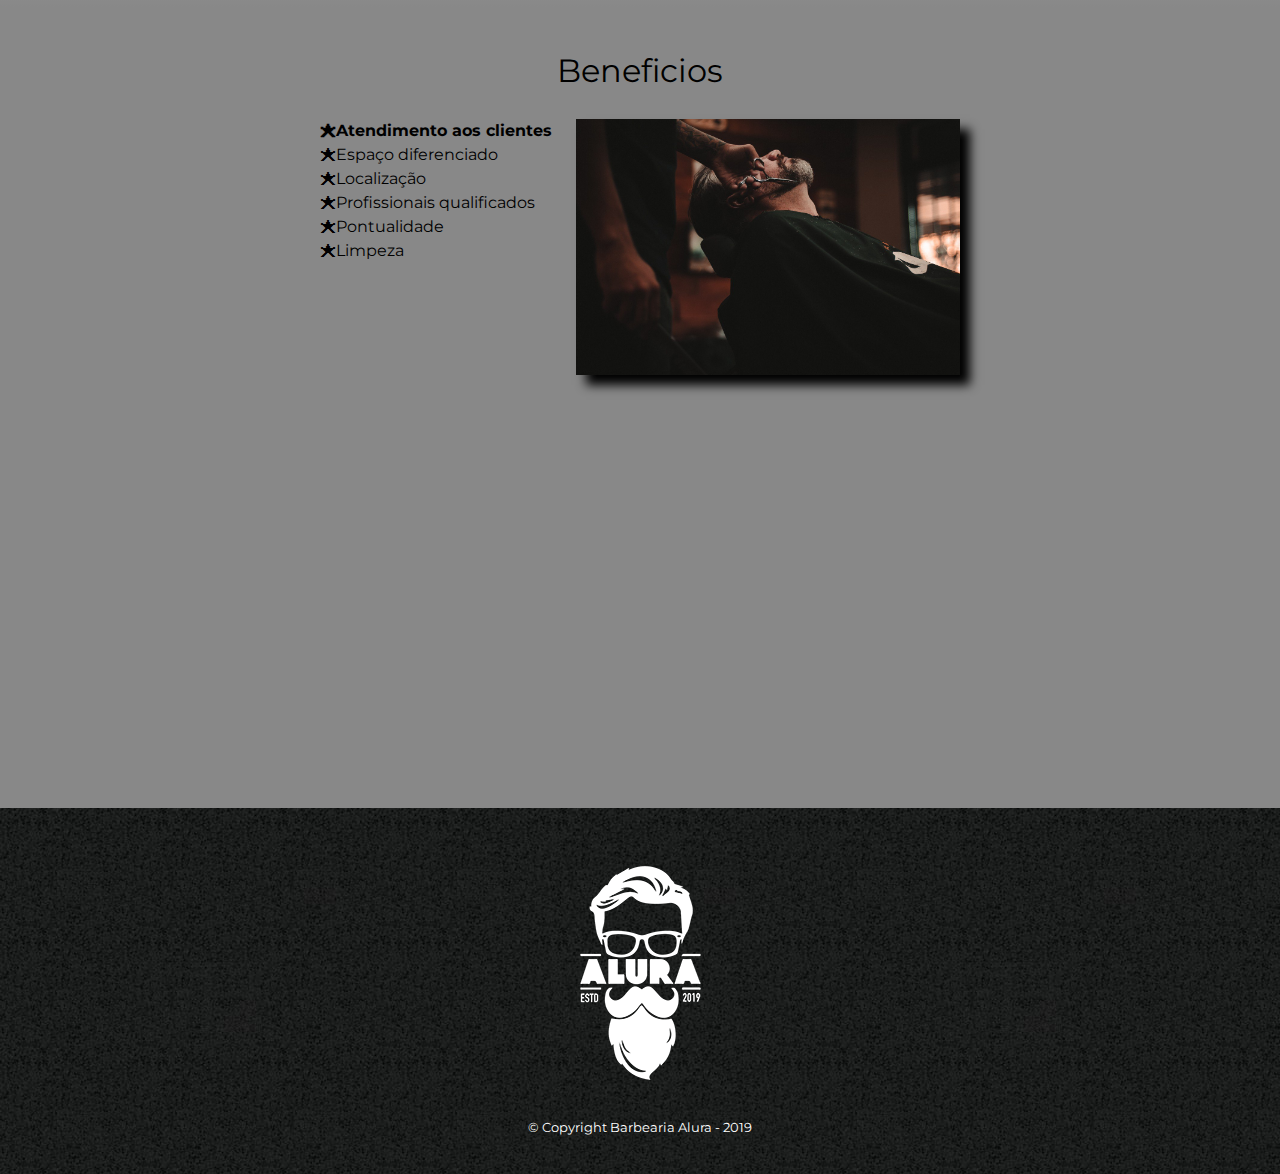
==== commit 02017a36: "meta tag viewport e @media screen" ====
--- a/index.html
+++ b/index.html
@@ -3,6 +3,7 @@
 
 <head>
     <meta charset="UTF-8">
+    <meta name="viewport" content="width=device-width">
     <title>Barbearia Alura</title>
     <link rel="stylesheet" href="reset.css">
     <link rel="stylesheet" href="style.css">
--- a/style.css
+++ b/style.css
@@ -164,7 +164,6 @@
     font-size: 2em;
     margin: 0 0 1em;
     clear: left;
-    color: rgb(0, 0, 0, 0.3);
 }
 
 .principal {
@@ -209,7 +208,6 @@
 .beneficios {
     padding: 3em 0;
     background: #888888;
-
 }
 
 .conteudo-beneficios {
@@ -239,6 +237,7 @@
     width: 60%;
     opacity: 1;
     transition: 400ms;
+    box-shadow: 10px 10px 10px #000000;
 }
 
 .imagem-beneficios:hover {
@@ -249,3 +248,9 @@
     width: 550px;
     margin: 2em auto;
 }
+
+@media screen and (max-width: 480px) {
+    body {
+        background: red;
+    }
+}
